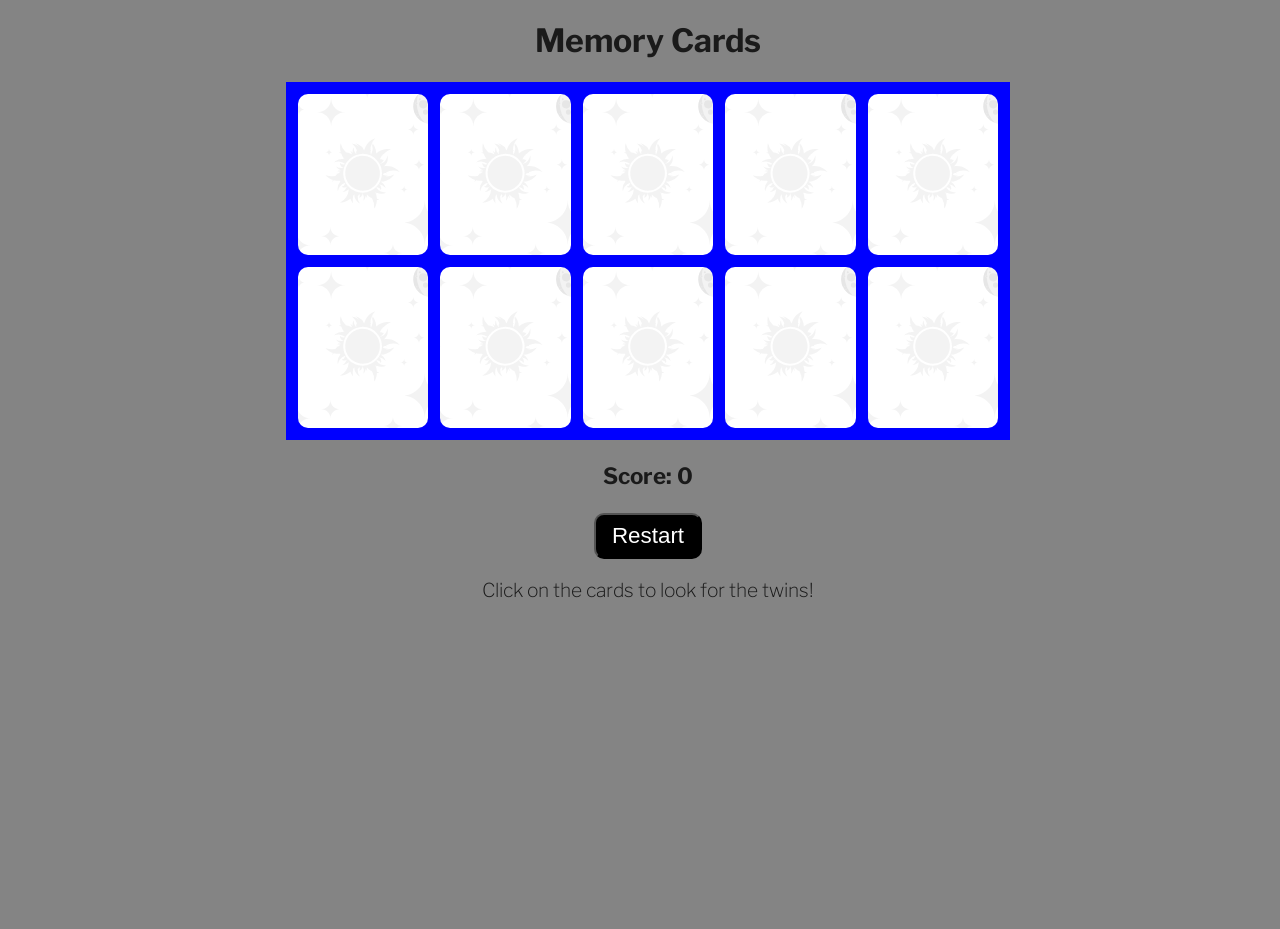
==== index.html @ 7662662d "Initial Commit" ====
<!DOCTYPE html>
<html lang="en">
  <head>
    <meta charset="UTF-8" />
    <meta name="viewport" content="width=device-width, initial-scale=1.0" />
    <title>Memory Card Game</title>
    <link rel="stylesheet" type="text/css" href="styles.css" />
    <script src="main.js" defer></script>
  </head>
  <body>
    <h1>Memory Cards</h1>
    <div class="grid-container"></div>
    <p>Score: <span class="score"></span></p>
    <div class="actions">
      <button onclick="restart()">Restart</button>
      <br />
    </div>
    <div>
      <p class="manualText">Click on the cards to look for the twins!</p>
      <p><span class="thank-you-message"></span></p>
    </div>
  </body>
</html>
---- styles.css ----
/* @import url('https://fonts.googleapis.com/css2?family=Libre+Franklin:ital,wght@0,100..900;1,100..900&display=swap'); */
@import url('https://fonts.googleapis.com/css2?family=Libre+Franklin:ital,wght@0,100..900;1,100..900&family=Petit+Formal+Script&display=swap');

body{
    min-height: 100vh;
    min-width: 100vw;
    background-color: gray;
    background-color: rgb(132, 132, 132);
/* 
    background-image: url("./assets/Stellar-Background.svg");
     */
    color: hsl(0, 0%, 10%);
    font-family: 'Libre Franklin', sans-serif;
}
h1{
    text-align: center;
    font-weight: 700;
    font-size: 2rem;
}
p{
    text-align: center;
    font-weight: bold;
    font-size: 1.4rem;
}



.actions{
    display: flex;
    justify-content: center;
}
.actions button{
    font-size: 1.4rem;
    padding: 8px 16px; 
    border-radius: 10px;
    background-color: black; 
    color: white;
}


.thank-you-message{
    font-family: 'Petit Formal Script', cursive;
}
.manualText {
    font-weight: 200;
    font-size: 1.2rem;
}


.grid-container {
    background-color: blue;
  display: grid;
  grid-template-columns: repeat(auto-fill, minmax(110px, 1fr));
  gap: 12px;
  padding: 12px;
  /* center a div .... */
  justify-content: center;
  align-items: center;
  align-content: center;
  max-width: 700px; 
  margin: 0 auto; 
  /* /center */
  perspective: 1000px; /* enables 3D look */
}

/* card box */
.card {
  position: relative;
  width: 100%;
  padding-top: 161px;       /* aspect ratio: height based on width */
  cursor: pointer;
  transform-style: preserve-3d;
}


.card .front,
.card .back {
  position: absolute;
  inset: 0;
  border-radius: 10px;
  backface-visibility: hidden;
  transition: transform 0.5s ease;
}

/* what you see initially */
.card .back {
  background: #111;        /* back design */
  background-image: url("./assets/Stellar-Background.svg");
  background-position: center;
  transform: rotateY(0deg);
}

/* front is hidden initially */
.card .front {
  background: #000000;
  display: grid;
  place-items: center;
  transform: rotateY(180deg);
}

.card .front img {
  max-width: 80%;
  max-height: 80%;
}

/* when flipped, rotate both faces */
.card.flipped .back {
  transform: rotateY(180deg);
}
.card.flipped .front {
  transform: rotateY(0deg);
}
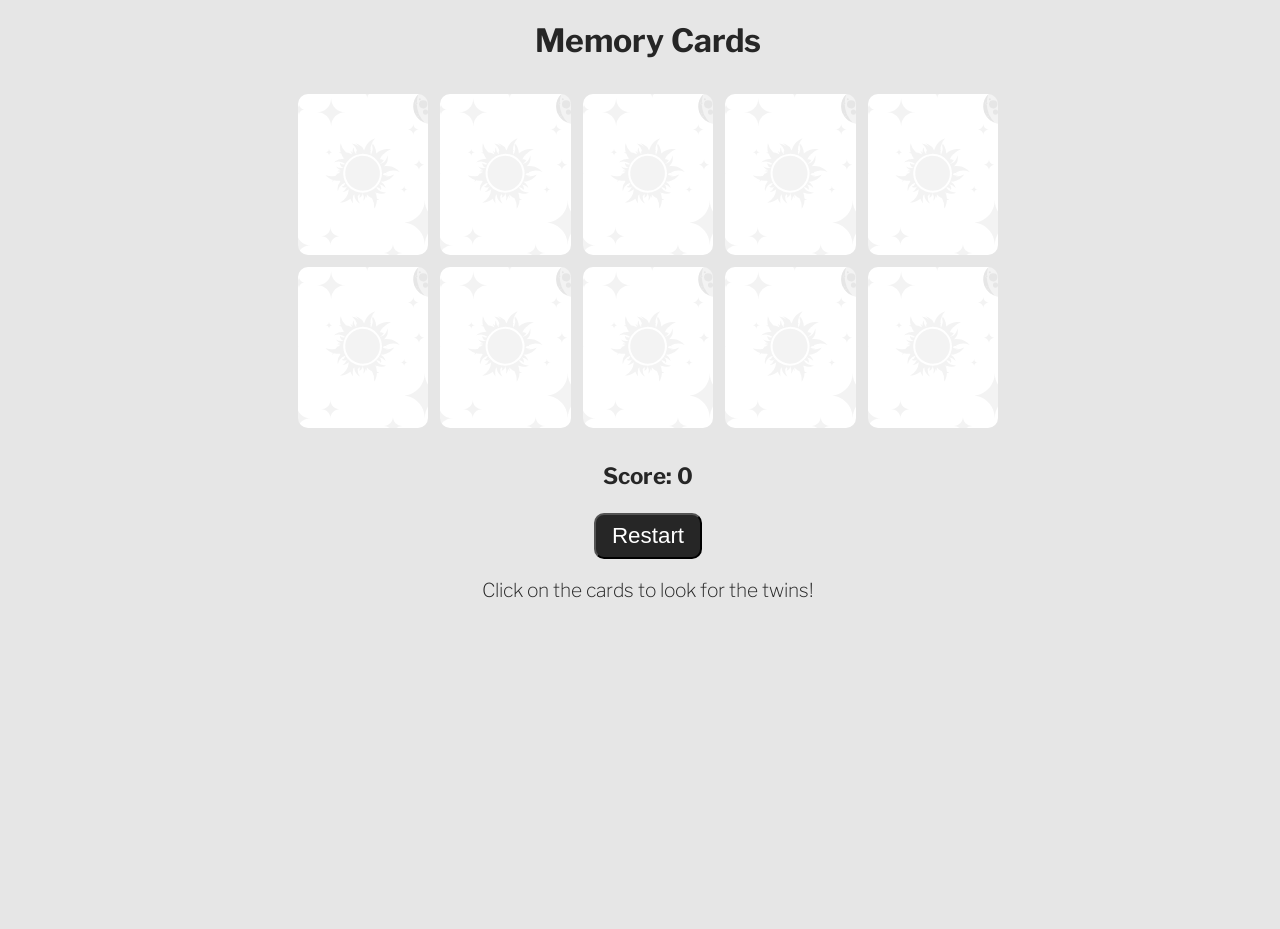
==== commit e0033d0d: "some bugs fixed" ====
--- a/index.html
+++ b/index.html
@@ -16,7 +16,7 @@
       <br />
     </div>
     <div>
-      <p class="manualText">Click on the cards to look for the twins!</p>
+      <p class="manual-text">Click on the cards to look for the twins!</p>
       <p><span class="thank-you-message"></span></p>
     </div>
   </body>
--- a/styles.css
+++ b/styles.css
@@ -5,11 +5,12 @@
     min-height: 100vh;
     min-width: 100vw;
     background-color: gray;
-    background-color: rgb(132, 132, 132);
+    background-color: hsl(0, 0%, 90%);
 /* 
     background-image: url("./assets/Stellar-Background.svg");
      */
-    color: hsl(0, 0%, 10%);
+    color: #000;
+    color: hsl(0, 0%, 15%);
     font-family: 'Libre Franklin', sans-serif;
 }
 h1{
@@ -34,6 +35,8 @@
     padding: 8px 16px; 
     border-radius: 10px;
     background-color: black; 
+    background-color: #000;
+    background-color: hsl(0, 0%, 15%);
     color: white;
 }
 
@@ -41,15 +44,15 @@
 .thank-you-message{
     font-family: 'Petit Formal Script', cursive;
 }
-.manualText {
+.manual-text {
     font-weight: 200;
     font-size: 1.2rem;
 }
 
 
 .grid-container {
-    background-color: blue;
-  display: grid;
+/*     background-color: blue;
+ */  display: grid;
   grid-template-columns: repeat(auto-fill, minmax(110px, 1fr));
   gap: 12px;
   padding: 12px;
@@ -93,6 +96,7 @@
 /* front is hidden initially */
 .card .front {
   background: #000000;
+  background: hsl(0, 0%, 15%);
   display: grid;
   place-items: center;
   transform: rotateY(180deg);
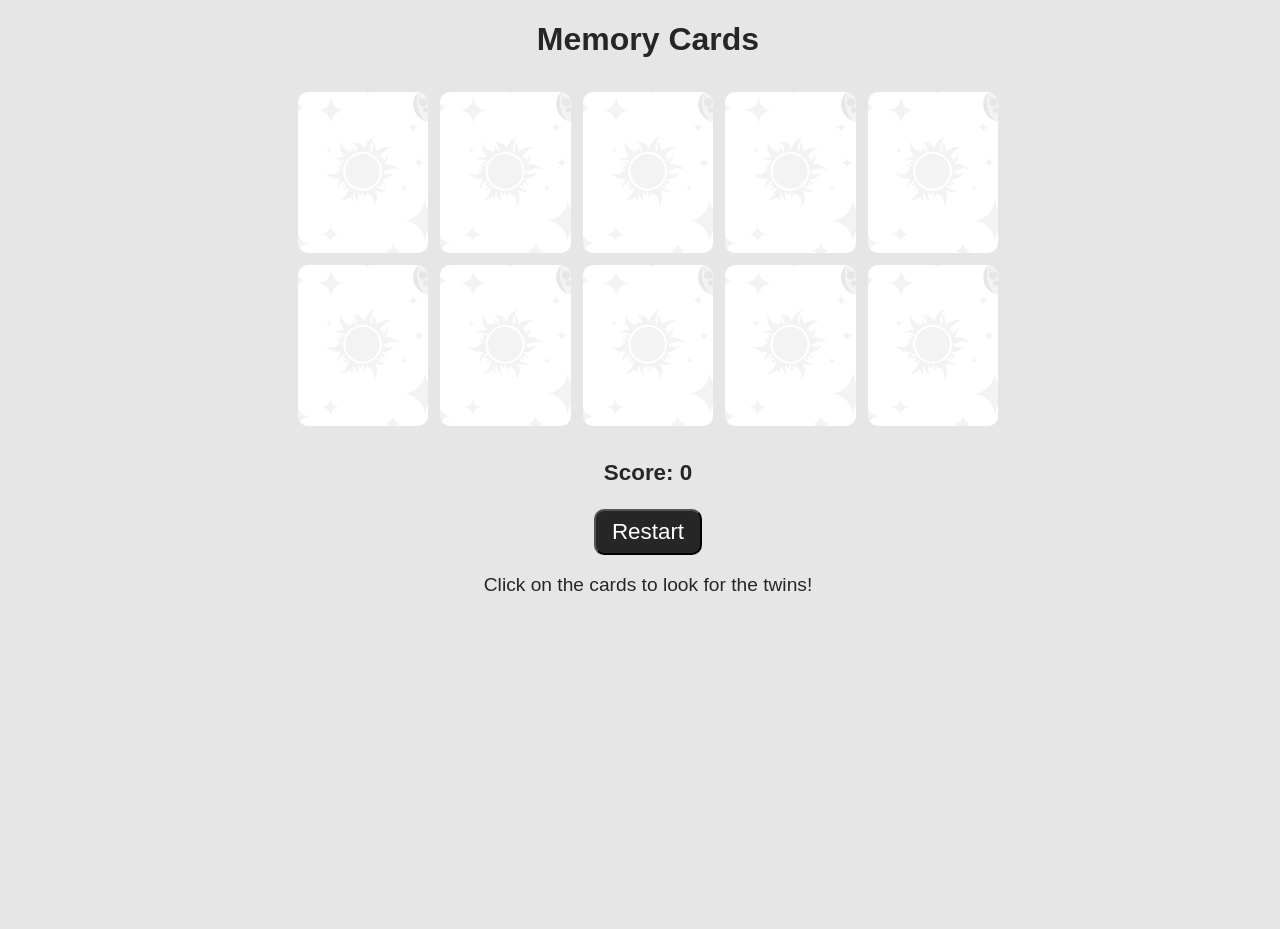
==== commit 67f486f9: "chores: fixes, add readme and  screenshot" ====
--- a/index.html
+++ b/index.html
@@ -1,23 +1,23 @@
-<!DOCTYPE html>
-<html lang="en">
-  <head>
-    <meta charset="UTF-8" />
-    <meta name="viewport" content="width=device-width, initial-scale=1.0" />
-    <title>Memory Card Game</title>
-    <link rel="stylesheet" type="text/css" href="styles.css" />
-    <script src="main.js" defer></script>
-  </head>
-  <body>
-    <h1>Memory Cards</h1>
-    <div class="grid-container"></div>
-    <p>Score: <span class="score"></span></p>
-    <div class="actions">
-      <button onclick="restart()">Restart</button>
-      <br />
-    </div>
-    <div>
-      <p class="manual-text">Click on the cards to look for the twins!</p>
-      <p><span class="thank-you-message"></span></p>
-    </div>
-  </body>
-</html>
+<!DOCTYPE html>
+<html lang="en">
+  <head>
+    <meta charset="UTF-8" />
+    <meta name="viewport" content="width=device-width, initial-scale=1.0" />
+    <title>Memory Card Game</title>
+    <link rel="stylesheet" type="text/css" href="styles.css" />
+    <script src="main.js" defer></script>
+  </head>
+  <body>
+    <h1>Memory Cards</h1>
+    <div class="grid-container"></div>
+    <p>Score: <span class="score"></span></p>
+    <div class="actions">
+      <button onclick="restart()">Restart</button>
+      <br />
+    </div>
+    <div>
+      <p class="manual-text">Click on the cards to look for the twins!</p>
+      <p><span class="thank-you-message"></span></p>
+    </div>
+  </body>
+</html>
--- a/styles.css
+++ b/styles.css
@@ -1,116 +1,110 @@
-/* @import url('https://fonts.googleapis.com/css2?family=Libre+Franklin:ital,wght@0,100..900;1,100..900&display=swap'); */
-@import url('https://fonts.googleapis.com/css2?family=Libre+Franklin:ital,wght@0,100..900;1,100..900&family=Petit+Formal+Script&display=swap');
-
-body{
-    min-height: 100vh;
-    min-width: 100vw;
-    background-color: gray;
-    background-color: hsl(0, 0%, 90%);
-/* 
-    background-image: url("./assets/Stellar-Background.svg");
-     */
-    color: #000;
-    color: hsl(0, 0%, 15%);
-    font-family: 'Libre Franklin', sans-serif;
-}
-h1{
-    text-align: center;
-    font-weight: 700;
-    font-size: 2rem;
-}
-p{
-    text-align: center;
-    font-weight: bold;
-    font-size: 1.4rem;
-}
-
-
-
-.actions{
-    display: flex;
-    justify-content: center;
-}
-.actions button{
-    font-size: 1.4rem;
-    padding: 8px 16px; 
-    border-radius: 10px;
-    background-color: black; 
-    background-color: #000;
-    background-color: hsl(0, 0%, 15%);
-    color: white;
-}
-
-
-.thank-you-message{
-    font-family: 'Petit Formal Script', cursive;
-}
-.manual-text {
-    font-weight: 200;
-    font-size: 1.2rem;
-}
-
-
-.grid-container {
-/*     background-color: blue;
- */  display: grid;
-  grid-template-columns: repeat(auto-fill, minmax(110px, 1fr));
-  gap: 12px;
-  padding: 12px;
-  /* center a div .... */
-  justify-content: center;
-  align-items: center;
-  align-content: center;
-  max-width: 700px; 
-  margin: 0 auto; 
-  /* /center */
-  perspective: 1000px; /* enables 3D look */
-}
-
-/* card box */
-.card {
-  position: relative;
-  width: 100%;
-  padding-top: 161px;       /* aspect ratio: height based on width */
-  cursor: pointer;
-  transform-style: preserve-3d;
-}
-
-
-.card .front,
-.card .back {
-  position: absolute;
-  inset: 0;
-  border-radius: 10px;
-  backface-visibility: hidden;
-  transition: transform 0.5s ease;
-}
-
-/* what you see initially */
-.card .back {
-  background: #111;        /* back design */
-  background-image: url("./assets/Stellar-Background.svg");
-  background-position: center;
-  transform: rotateY(0deg);
-}
-
-/* front is hidden initially */
-.card .front {
-  background: #000000;
-  background: hsl(0, 0%, 15%);
-  display: grid;
-  place-items: center;
-  transform: rotateY(180deg);
-}
-
-.card .front img {
-  max-width: 80%;
-  max-height: 80%;
-}
-
-/* when flipped, rotate both faces */
-.card.flipped .back {
-  transform: rotateY(180deg);
-}
-.card.flipped .front {
-  transform: rotateY(0deg);
-}+body {
+  min-height: 100vh;
+  min-width: 100vw;
+  background-color: gray;
+  background-color: hsl(0, 0%, 90%);
+  /* 
+    background-image: url("./assets/Stellar-Background.svg");
+     */
+  color: #000;
+  color: hsl(0, 0%, 15%);
+  font-family: "Libre Franklin", sans-serif;
+}
+h1 {
+  text-align: center;
+  font-weight: 700;
+  font-size: 2rem;
+}
+p {
+  text-align: center;
+  font-weight: bold;
+  font-size: 1.4rem;
+}
+
+.actions {
+  display: flex;
+  justify-content: center;
+}
+.actions button {
+  font-size: 1.4rem;
+  padding: 8px 16px;
+  border-radius: 10px;
+  background-color: black;
+  background-color: #000;
+  background-color: hsl(0, 0%, 15%);
+  color: white;
+}
+
+.thank-you-message {
+  font-family: "Petit Formal Script", cursive;
+}
+.manual-text {
+  font-weight: 200;
+  font-size: 1.2rem;
+}
+
+.grid-container {
+  /*     background-color: blue;
+ */
+  display: grid;
+  grid-template-columns: repeat(auto-fill, minmax(110px, 1fr));
+  gap: 12px;
+  padding: 12px;
+  /* center a div .... */
+  justify-content: center;
+  align-items: center;
+  align-content: center;
+  max-width: 700px;
+  margin: 0 auto;
+  /* /center */
+  perspective: 1000px; /* enables 3D look */
+}
+
+/* card box */
+.card {
+  position: relative;
+  width: 100%;
+  padding-top: 161px; /* aspect ratio: height based on width */
+  cursor: pointer;
+  transform-style: preserve-3d;
+}
+
+.card .front,
+.card .back {
+  position: absolute;
+  inset: 0;
+  border-radius: 10px;
+  backface-visibility: hidden;
+  transition: transform 0.5s ease;
+}
+
+/* what you see initially */
+.card .back {
+  background: white;
+  background: hsl(0, 0%, 90%);
+  background-image: url("./assets/Stellar-Background.svg");
+  background-position: center;
+  transform: rotateY(0deg);
+}
+
+/* front is hidden initially */
+.card .front {
+  background: #000000;
+  background: hsl(0, 0%, 15%);
+  display: grid;
+  place-items: center;
+  transform: rotateY(180deg);
+}
+
+.card .front img {
+  max-width: 80%;
+  max-height: 80%;
+}
+
+/* when flipped, rotate both faces */
+.card.flipped .back {
+  transform: rotateY(180deg);
+}
+.card.flipped .front {
+  transform: rotateY(0deg);
+}
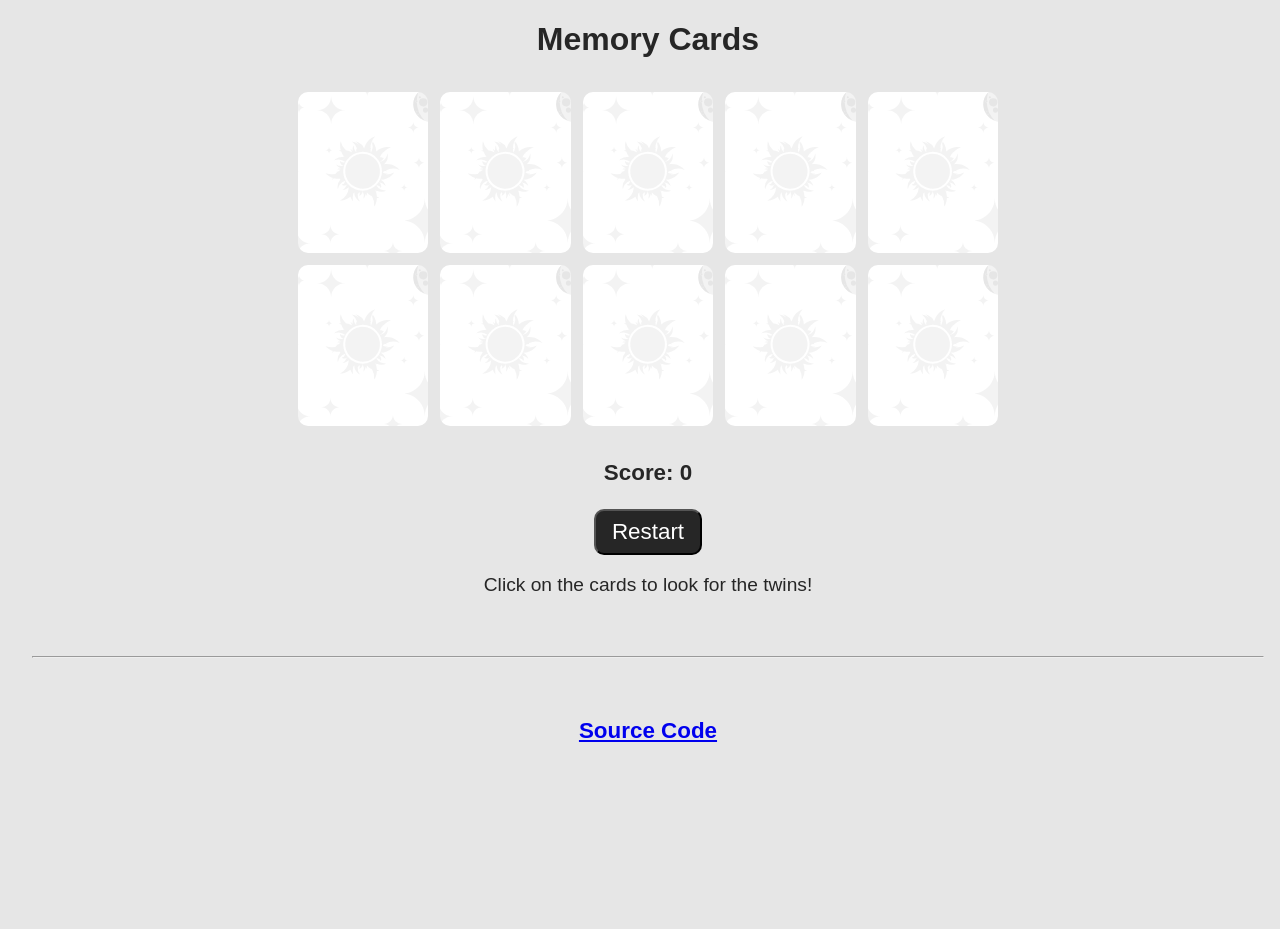
==== commit ba9fe328: "Remove thank you for playing after reset + add source code" ====
--- a/index.html
+++ b/index.html
@@ -1,4 +1,4 @@
-<!DOCTYPE html>
+<!doctype html>
 <html lang="en">
   <head>
     <meta charset="UTF-8" />
@@ -19,5 +19,11 @@
       <p class="manual-text">Click on the cards to look for the twins!</p>
       <p><span class="thank-you-message"></span></p>
     </div>
+    <hr style="color: hsla(236, 85%, 65%, 0.35); margin: 60px 24px" />
+    <p>
+      <a class="see-code" href="https://github.com/RemiSlanina/memory-game"
+        >Source Code
+      </a>
+    </p>
   </body>
 </html>
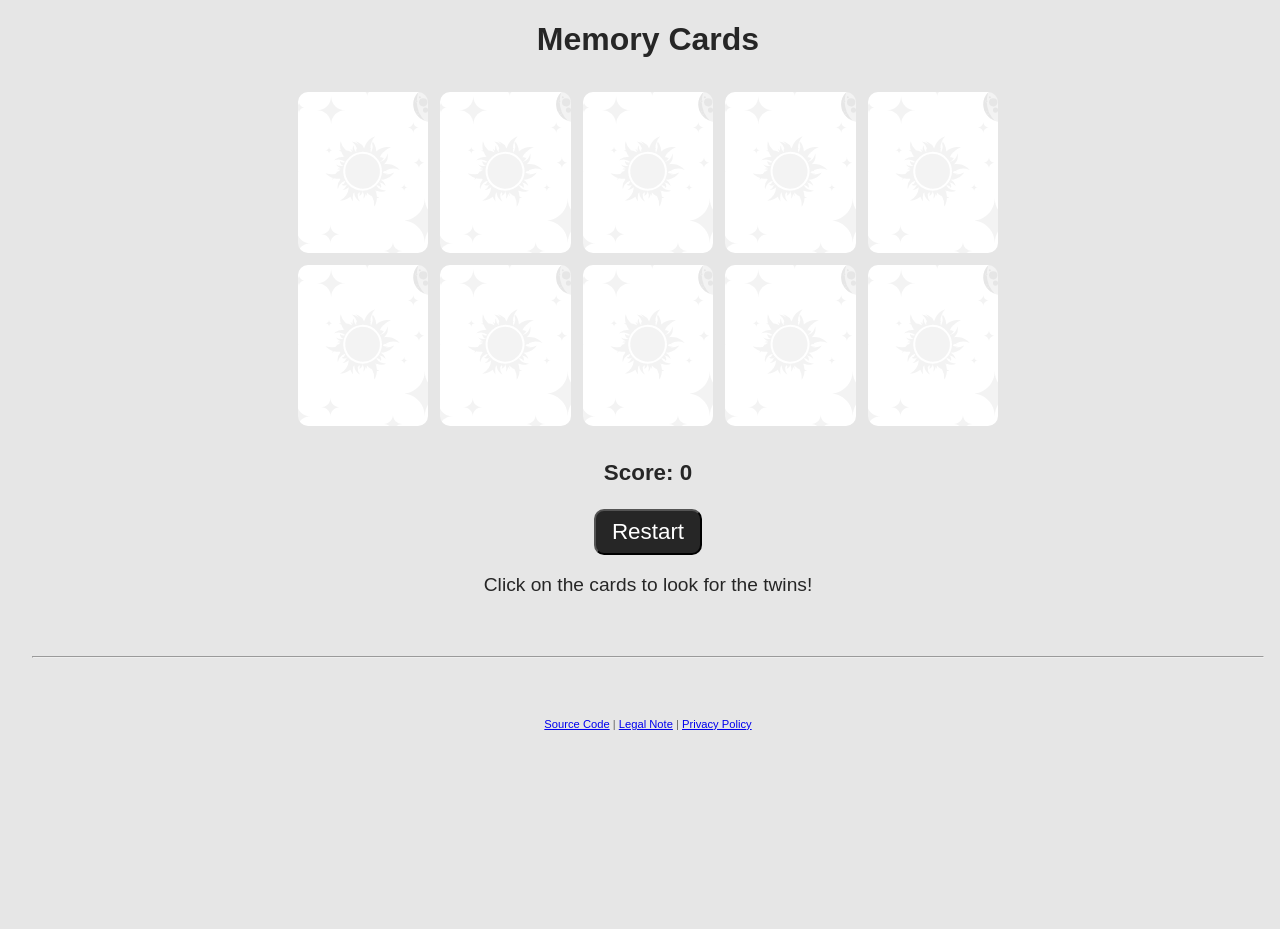
==== commit 0805cf96: "add legal note, privacy policy" ====
--- a/index.html
+++ b/index.html
@@ -20,10 +20,11 @@
       <p><span class="thank-you-message"></span></p>
     </div>
     <hr style="color: hsla(236, 85%, 65%, 0.35); margin: 60px 24px" />
-    <p>
-      <a class="see-code" href="https://github.com/RemiSlanina/memory-game"
-        >Source Code
-      </a>
-    </p>
+
+    <footer>
+      <a href="https://github.com/RemiSlanina/memory-game">Source Code</a> |
+      <a href="legal-note.html">Legal Note</a> |
+      <a href="privacy-policy.html">Privacy Policy</a>
+    </footer>
   </body>
 </html>
--- a/styles.css
+++ b/styles.css
@@ -108,3 +108,11 @@
 .card.flipped .front {
   transform: rotateY(0deg);
 }
+
+footer {
+  font-size: 0.7rem;
+  font-weight: 200;
+  text-align: center;
+  margin-top: 40px;
+  color: hsl(0, 0%, 40%);
+}
